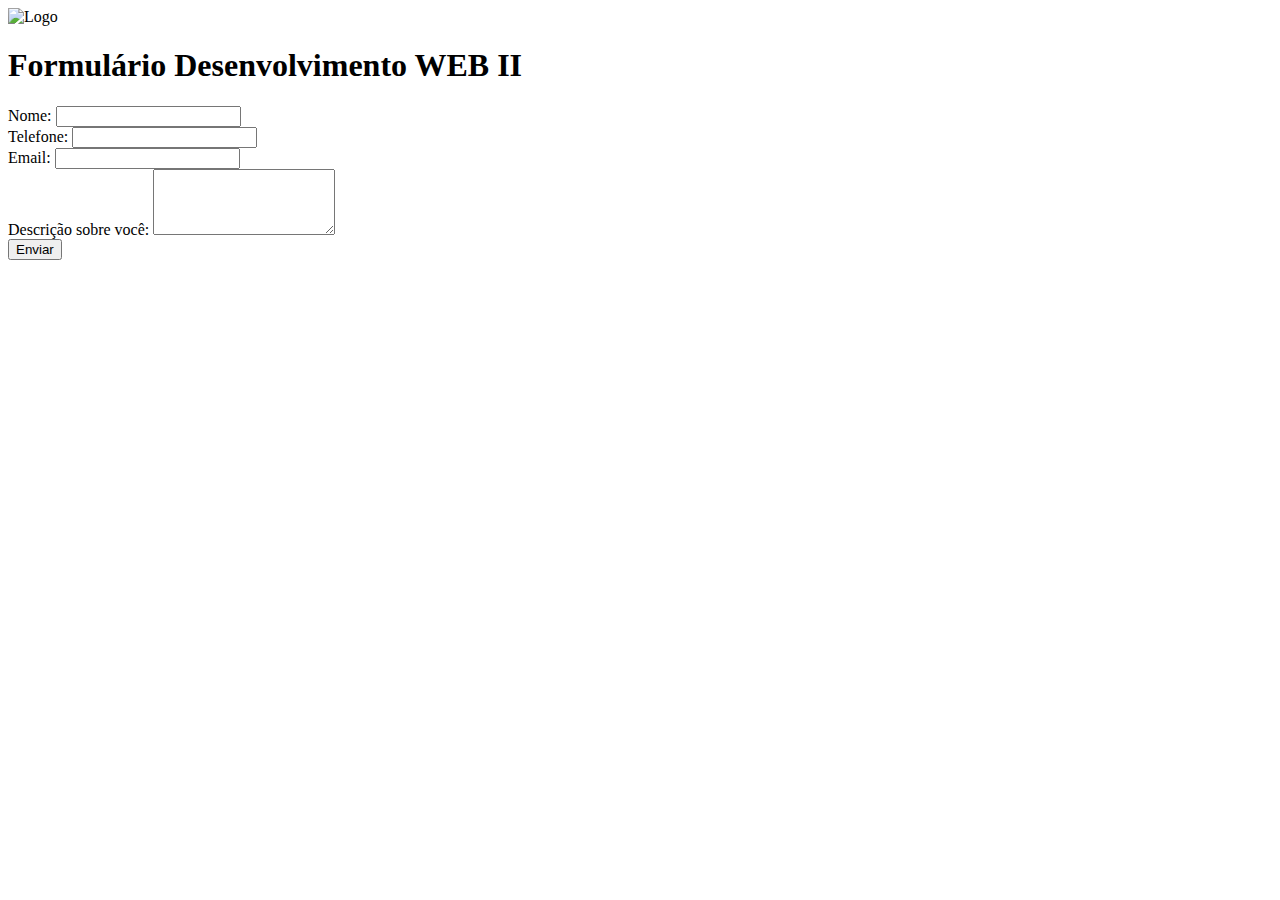
==== index.html @ 72f160a3 "refactor: add alerts" ====
<!DOCTYPE html>
<html lang="pt-br">
  <head>
    <meta charset="UTF-8" />
    <meta name="viewport" content="width=device-width, initial-scale=1.0" />
    <title>Formulário Desenvolvimento WEB II</title>
    <link rel="preconnect" href="https://fonts.googleapis.com" />
    <link rel="preconnect" href="https://fonts.gstatic.com" crossorigin />
    <link
      href="https://fonts.googleapis.com/css2?family=Poppins:ital,wght@0,100;0,200;0,300;0,400;0,500;0,600;0,700;0,800;0,900;1,100;1,200;1,300;1,400;1,500;1,600;1,700;1,800;1,900&display=swap"
      rel="stylesheet"
    />
    <link rel="stylesheet" href="styles.css" />
  </head>
  <body>
    <div class="container">
      <header>
        <img src="/assets/logo.png" alt="Logo" class="logo" />
        <h1 class="heading">Formulário Desenvolvimento WEB II</h1>
      </header>
      <form action="#" method="post" class="form">
        <div class="form-group">
          <label for="nome">Nome:</label>
          <input type="text" id="nome" name="nome" required />
        </div>
        <div class="form-group">
          <label for="telefone">Telefone:</label>
          <input type="tel" id="telefone" name="telefone" required />
        </div>
        <div class="form-group">
          <label for="email">Email:</label>
          <input type="email" id="email" name="email" required />
        <div class="form-group">
          <label for="descricao">Descrição sobre você:</label>
          <textarea
            id="descricao"
            name="descricao"
            rows="4"
            required
          ></textarea>
        </div>
        <button type="submit" class="btn">Enviar</button>
      </form>
    </div>
    <script>
      const form = document.querySelector(".form");
      form.addEventListener("submit", enviarDados
      );

      async function enviarDados(event) {
        event.preventDefault();
        // Pega os valores dos campos do formulário
        const nome = document.getElementById("nome").value;
        const telefone = document.getElementById("telefone").value;
        const email = document.getElementById("email").value;
        const descricao = document.getElementById("descricao").value;

        // Cria uma variável com os dados do formulário
        const dados = {
          nome: nome,
          telefone: telefone,
          email: email,
          descricao: descricao,
        };
        console.log(dados);
        console.log(JSON.stringify(dados));

        try {
          // Faz uma requisição para a sua API
          await fetch("https://meu-primeiro-banco-de-dados-34wc.onrender.com/formulario", {
            method: "POST",
            headers: {
              "Content-Type": "application/json",
            },
            body: JSON.stringify(dados),
          }).then((response) =>{
            if(response.ok){
              alert("Formulário enviado com sucesso!");
            }else{
              alert("Erro ao enviar formulário!");
            }
          });
        } catch (error) {
          console.log(error);
        } 
      }
    </script>
  </body>
</html>
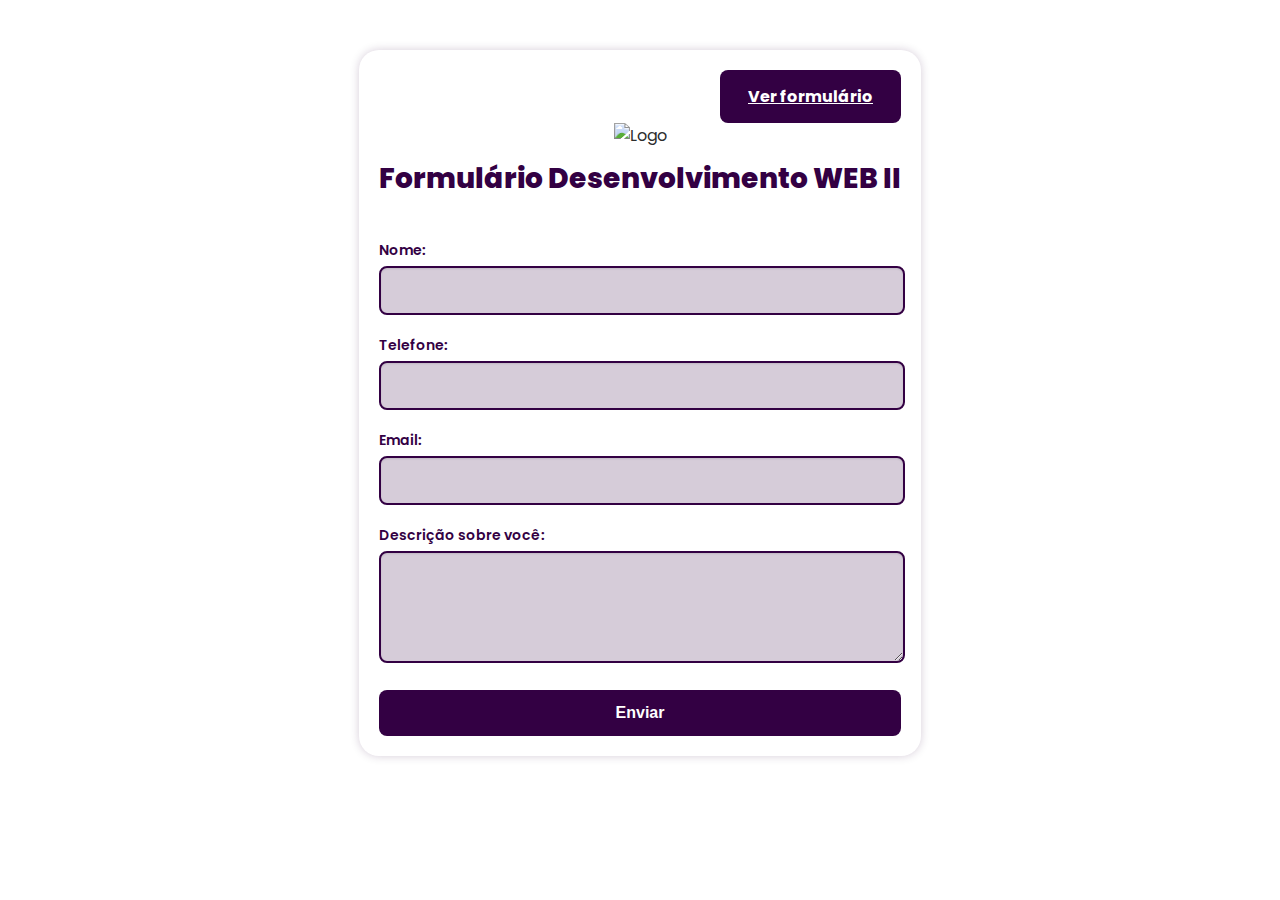
==== commit 13f748b8: "feat: new forms page" ====
--- a/index.html
+++ b/index.html
@@ -15,8 +15,13 @@
   <body>
     <div class="container">
       <header>
-        <img src="/assets/logo.png" alt="Logo" class="logo" />
-        <h1 class="heading">Formulário Desenvolvimento WEB II</h1>
+        <div class="buttons">
+          <a href="formulario.html" class="btn">Ver formulário</a>
+        </div>
+        <div class="logo_title">
+          <img src="/assets/logo.png" alt="Logo" class="logo" />
+          <h1 class="heading">Formulário Desenvolvimento WEB II</h1>
+        </div>
       </header>
       <form action="#" method="post" class="form">
         <div class="form-group">
@@ -30,6 +35,7 @@
         <div class="form-group">
           <label for="email">Email:</label>
           <input type="email" id="email" name="email" required />
+        </div>
         <div class="form-group">
           <label for="descricao">Descrição sobre você:</label>
           <textarea
@@ -39,13 +45,13 @@
             required
           ></textarea>
         </div>
+
         <button type="submit" class="btn">Enviar</button>
       </form>
     </div>
     <script>
       const form = document.querySelector(".form");
-      form.addEventListener("submit", enviarDados
-      );
+      form.addEventListener("submit", enviarDados);
 
       async function enviarDados(event) {
         event.preventDefault();
@@ -67,22 +73,25 @@
 
         try {
           // Faz uma requisição para a sua API
-          await fetch("https://meu-primeiro-banco-de-dados-34wc.onrender.com/formulario", {
-            method: "POST",
-            headers: {
-              "Content-Type": "application/json",
-            },
-            body: JSON.stringify(dados),
-          }).then((response) =>{
-            if(response.ok){
+          await fetch(
+            "https://meu-primeiro-banco-de-dados-34wc.onrender.com/formulario",
+            {
+              method: "POST",
+              headers: {
+                "Content-Type": "application/json",
+              },
+              body: JSON.stringify(dados),
+            }
+          ).then((response) => {
+            if (response.ok) {
               alert("Formulário enviado com sucesso!");
-            }else{
+            } else {
               alert("Erro ao enviar formulário!");
             }
           });
         } catch (error) {
           console.log(error);
-        } 
+        }
       }
     </script>
   </body>
--- a/styles.css
+++ b/styles.css
@@ -0,0 +1,176 @@
+body {
+  display: flex;
+  flex-direction: column; /* Corrigido para column */
+  margin: 0;
+  font-family: "Poppins", sans-serif;
+  font-style: normal;
+  background-color: #ffffff; /* branco */
+  color: #2d2d2d; /* preto */
+  align-items: center;
+  justify-content: center;
+}
+
+/* Restante do seu CSS... */
+
+.container {
+  max-width: 400px;
+  margin: 50px 20px;
+  padding: 40px 40px;
+  background-color: #ffffff; /* branco */
+  border-radius: 20px;
+  box-shadow: 0 0 10px rgba(51, 0, 67, 0.2);
+  display: flex;
+  flex-direction: column;
+  justify-content: center;
+}
+
+header {
+  display: flex;
+  flex-direction: column;
+  align-items: end;
+  margin-bottom: 40px;
+  .buttons {
+    display: flex;
+    list-style-type: none;
+    align-items: end;
+  }
+  .logo_title {
+    align-items: center;
+  }
+}
+
+.logo {
+  width: 160px;
+  margin-bottom: 10px;
+}
+
+.heading {
+  font-size: 22px;
+  font-weight: 800;
+  color: #330043; /* roxo */
+  margin: 0;
+}
+
+.form-group {
+  margin-bottom: 20px;
+}
+
+label {
+  display: block;
+  font-size: 14px;
+  font-weight: 600;
+  margin-bottom: 5px;
+  color: #330043; /* roxo */
+}
+
+input[type="text"],
+input[type="tel"],
+input[type="email"],
+textarea {
+  width: calc(100% - 24px); /* Ajuste para a largura dos inputs */
+  padding: 12px;
+  border: 2px solid #330043; /* roxo */
+  border-radius: 8px;
+  background-color: rgba(51, 0, 67, 0.2); /* roxo com transparência */
+  font-size: 14px;
+  font-family: "Poppins", sans-serif;
+  box-shadow: inset 0 1px 2px rgba(0, 0, 0, 0.1);
+  transition: border-color 0.3s ease;
+}
+
+textarea {
+  resize: vertical;
+}
+
+input[type="text"]:focus,
+input[type="tel"]:focus,
+input[type="email"]:focus,
+textarea:focus {
+  border-color: rgba(51, 0, 67, 0.2); /* roxo */
+}
+
+input:focus {
+  outline: none;
+}
+
+textarea:focus {
+  outline: none;
+}
+
+.buttons {
+  display: flex;
+  flex-direction: column;
+  gap: 10px;
+}
+
+.btn {
+  background-color: #330043; /* roxo */
+  color: #ffffff; /* branco */
+  width: 100%; /* Ocupa toda a largura do container */
+  padding: 14px;
+  border: none;
+  border-radius: 8px;
+  cursor: pointer;
+  font-size: 16px;
+  font-weight: 700;
+  transition: background-color 0.3s ease;
+}
+
+.btn:hover {
+  background-color: rgba(51, 0, 67, 0.67); /* tom mais escuro de roxo */
+}
+
+/*CSS da página do formulário*/
+
+body {
+  margin: 0;
+  font-family: "Poppins", sans-serif;
+  font-style: normal;
+  background-color: #ffffff; /* branco */
+  color: #2d2d2d; /* preto */
+}
+
+.container {
+  max-width: 800px;
+  margin: 50px auto;
+  padding: 20px;
+}
+
+header {
+  text-align: center;
+  margin-bottom: 40px;
+}
+
+.heading {
+  font-size: 28px;
+  font-weight: 800;
+  color: #330043; /* roxo */
+  margin: 0;
+}
+
+.formularios {
+  display: flex;
+  flex-direction: column;
+  gap: 40px;
+}
+
+.formulario {
+  margin: 20px 20px;
+  background-color: #ffffff; /* branco */
+  border: 2px solid #330043; /* roxo */
+  border-radius: 10px;
+  padding: 12px;
+  box-shadow: 0 0 10px rgba(51, 0, 67, 0.2);
+}
+
+.formulario h2 {
+  font-size: 20px;
+  font-weight: 600;
+  color: #330043; /* roxo */
+  margin-top: 0;
+}
+
+.formulario p {
+  font-size: 16px;
+  /* margin-bottom: 10px; */
+}
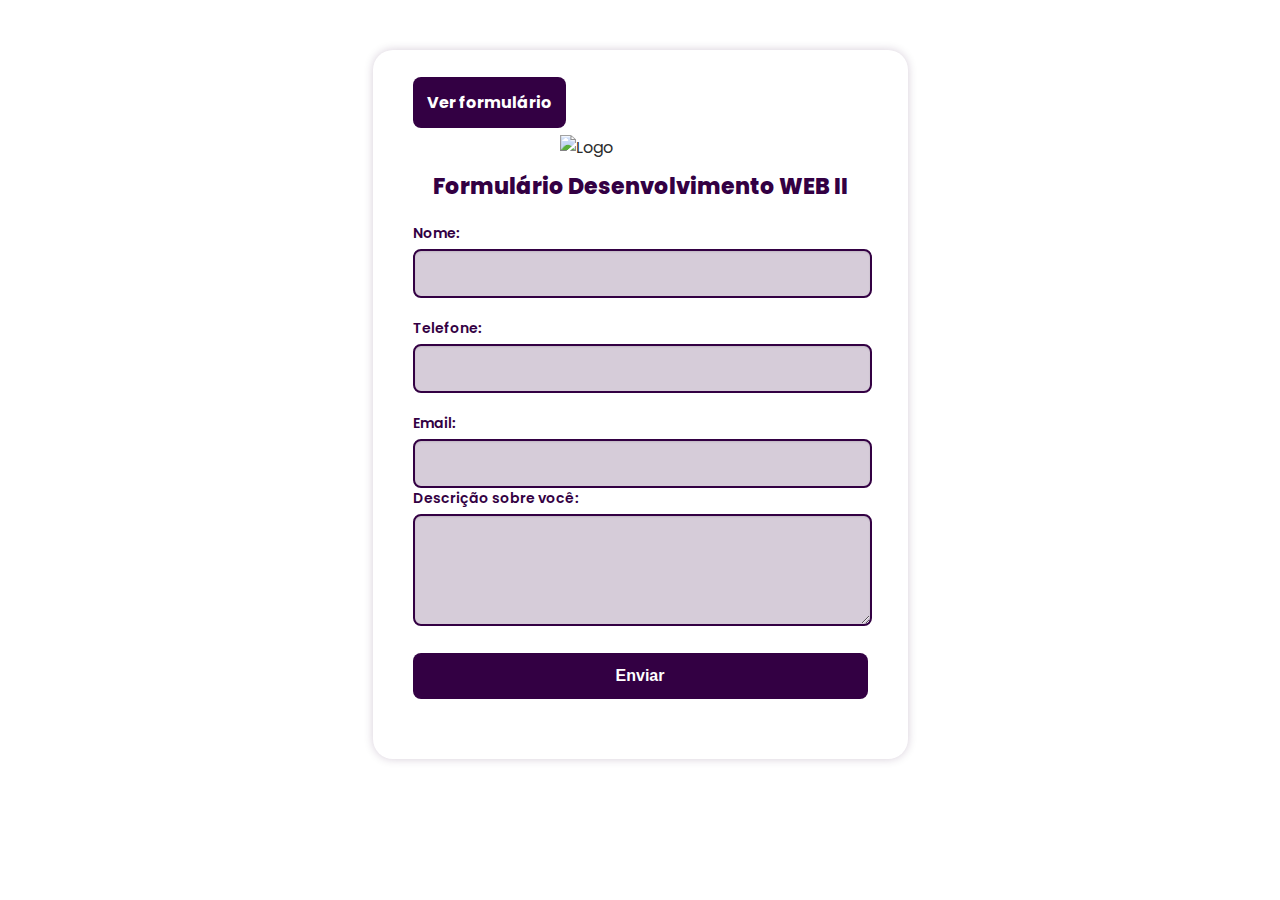
==== commit c90c174e: "refactor: add new buttons and styles" ====
--- a/index.html
+++ b/index.html
@@ -13,15 +13,13 @@
     <link rel="stylesheet" href="styles.css" />
   </head>
   <body>
-    <div class="container">
+    <div class="container">  
+      <div class="buttons">
+          <a href="listagem.html" class="btn">Ver formulário</a>
+        </div>
       <header>
-        <div class="buttons">
-          <a href="formulario.html" class="btn">Ver formulário</a>
-        </div>
-        <div class="logo_title">
           <img src="/assets/logo.png" alt="Logo" class="logo" />
           <h1 class="heading">Formulário Desenvolvimento WEB II</h1>
-        </div>
       </header>
       <form action="#" method="post" class="form">
         <div class="form-group">
@@ -35,7 +33,6 @@
         <div class="form-group">
           <label for="email">Email:</label>
           <input type="email" id="email" name="email" required />
-        </div>
         <div class="form-group">
           <label for="descricao">Descrição sobre você:</label>
           <textarea
@@ -45,13 +42,13 @@
             required
           ></textarea>
         </div>
-
         <button type="submit" class="btn">Enviar</button>
       </form>
     </div>
     <script>
       const form = document.querySelector(".form");
-      form.addEventListener("submit", enviarDados);
+      form.addEventListener("submit", enviarDados
+      );
 
       async function enviarDados(event) {
         event.preventDefault();
@@ -73,25 +70,22 @@
 
         try {
           // Faz uma requisição para a sua API
-          await fetch(
-            "https://meu-primeiro-banco-de-dados-34wc.onrender.com/formulario",
-            {
-              method: "POST",
-              headers: {
-                "Content-Type": "application/json",
-              },
-              body: JSON.stringify(dados),
-            }
-          ).then((response) => {
-            if (response.ok) {
+          await fetch("https://meu-primeiro-banco-de-dados-34wc.onrender.com/formulario", {
+            method: "POST",
+            headers: {
+              "Content-Type": "application/json",
+            },
+            body: JSON.stringify(dados),
+          }).then((response) =>{
+            if(response.ok){
               alert("Formulário enviado com sucesso!");
-            } else {
+            }else{
               alert("Erro ao enviar formulário!");
             }
           });
         } catch (error) {
           console.log(error);
-        }
+        } 
       }
     </script>
   </body>
--- a/styles.css
+++ b/styles.css
@@ -1,6 +1,6 @@
 body {
   display: flex;
-  flex-direction: column; /* Corrigido para column */
+  flex-direction: columns;
   margin: 0;
   font-family: "Poppins", sans-serif;
   font-style: normal;
@@ -8,12 +8,22 @@
   color: #2d2d2d; /* preto */
   align-items: center;
   justify-content: center;
+  justify-items: center;
 }
 
-/* Restante do seu CSS... */
-
 .container {
-  max-width: 400px;
+  max-width: 600px;
+  margin: 50px 20px;
+  padding: 40px 40px;
+  background-color: #ffffff; /* branco */
+  border-radius: 20px;
+  box-shadow: 0 0 10px rgba(51, 0, 67, 0.2);
+  display: flex;
+  flex-direction: column;
+  justify-content: center;
+}
+.container-lista {
+  max-width: auto;
   margin: 50px 20px;
   padding: 40px 40px;
   background-color: #ffffff; /* branco */
@@ -27,15 +37,15 @@
 header {
   display: flex;
   flex-direction: column;
+  align-items: center;
+
+  margin: 20px;
+}
+
+.buttons {
   align-items: end;
-  margin-bottom: 40px;
-  .buttons {
-    display: flex;
-    list-style-type: none;
-    align-items: end;
-  }
-  .logo_title {
-    align-items: center;
+  a {
+    text-decoration: none;
   }
 }
 
@@ -49,6 +59,7 @@
   font-weight: 800;
   color: #330043; /* roxo */
   margin: 0;
+  text-align: center;
 }
 
 .form-group {
@@ -78,8 +89,16 @@
   transition: border-color 0.3s ease;
 }
 
+input:focus {
+  outline: rgba(51, 0, 67, 0.2);
+}
+
 textarea {
   resize: vertical;
+}
+
+textarea:focus {
+  outline: rgba(51, 0, 67, 0.2);
 }
 
 input[type="text"]:focus,
@@ -89,24 +108,11 @@
   border-color: rgba(51, 0, 67, 0.2); /* roxo */
 }
 
-input:focus {
-  outline: none;
-}
-
-textarea:focus {
-  outline: none;
-}
-
-.buttons {
-  display: flex;
-  flex-direction: column;
-  gap: 10px;
-}
-
 .btn {
   background-color: #330043; /* roxo */
   color: #ffffff; /* branco */
   width: 100%; /* Ocupa toda a largura do container */
+  height: auto;
   padding: 14px;
   border: none;
   border-radius: 8px;
@@ -120,57 +126,72 @@
   background-color: rgba(51, 0, 67, 0.67); /* tom mais escuro de roxo */
 }
 
-/*CSS da página do formulário*/
-
-body {
-  margin: 0;
-  font-family: "Poppins", sans-serif;
-  font-style: normal;
+/* Estilização da tabela */
+.container {
+  margin: 50px 20px;
+  padding: 40px 40px;
   background-color: #ffffff; /* branco */
-  color: #2d2d2d; /* preto */
+  border-radius: 20px;
+  box-shadow: 0 0 10px rgba(51, 0, 67, 0.2);
+  display: flex;
+  flex-direction: column;
+  justify-content: center;
 }
 
-.container {
-  max-width: 800px;
-  margin: 50px auto;
+main {
+  max-width: 1200px;
+  margin: 20px auto;
   padding: 20px;
+  background-color: #fff;
+  border-radius: 6px;
+  box-shadow: 0 0 10px rgba(0, 0, 0, 0.1);
 }
 
-header {
-  text-align: center;
-  margin-bottom: 40px;
+.container-tabela {
+  max-width: 100%;
+  min-width: 700px;
+  background-color: #fff;
+  border-radius: 8px;
+  border: 1px solid #330043;
+  overflow: hidden;
+  margin-top: 20px;
 }
 
-.heading {
-  font-size: 28px;
-  font-weight: 800;
-  color: #330043; /* roxo */
-  margin: 0;
+table {
+  width: 100%;
+  border-collapse: collapse;
+}
+th,
+td {
+  padding: 10px 20px;
+  text-align: left;
+  border-bottom: 1px solid #ddd;
+}
+th {
+  background-color: rgba(51, 0, 67, 0.2);
+}
+tr:nth-child(even) {
+  background-color: #f9f9f9;
 }
 
-.formularios {
-  display: flex;
-  flex-direction: column;
-  gap: 40px;
+.tabela-vazia span {
+  display: block;
+  text-align: center;
+  width: 100%;
+  font-weight: 600;
+  margin: 0 auto;
+  font-size: 18px;
+  color: #330043;
 }
 
-.formulario {
-  margin: 20px 20px;
-  background-color: #ffffff; /* branco */
-  border: 2px solid #330043; /* roxo */
-  border-radius: 10px;
-  padding: 12px;
-  box-shadow: 0 0 10px rgba(51, 0, 67, 0.2);
+.btn-excluir {
+  padding: 5px 10px;
+  background-color: #f44336;
+  color: white;
+  border: none;
+  border-radius: 4px;
+  cursor: pointer;
 }
-
-.formulario h2 {
-  font-size: 20px;
-  font-weight: 600;
-  color: #330043; /* roxo */
-  margin-top: 0;
+.btn-excluir:hover {
+  background-color: #d32f2f;
 }
-
-.formulario p {
-  font-size: 16px;
-  /* margin-bottom: 10px; */
-}
